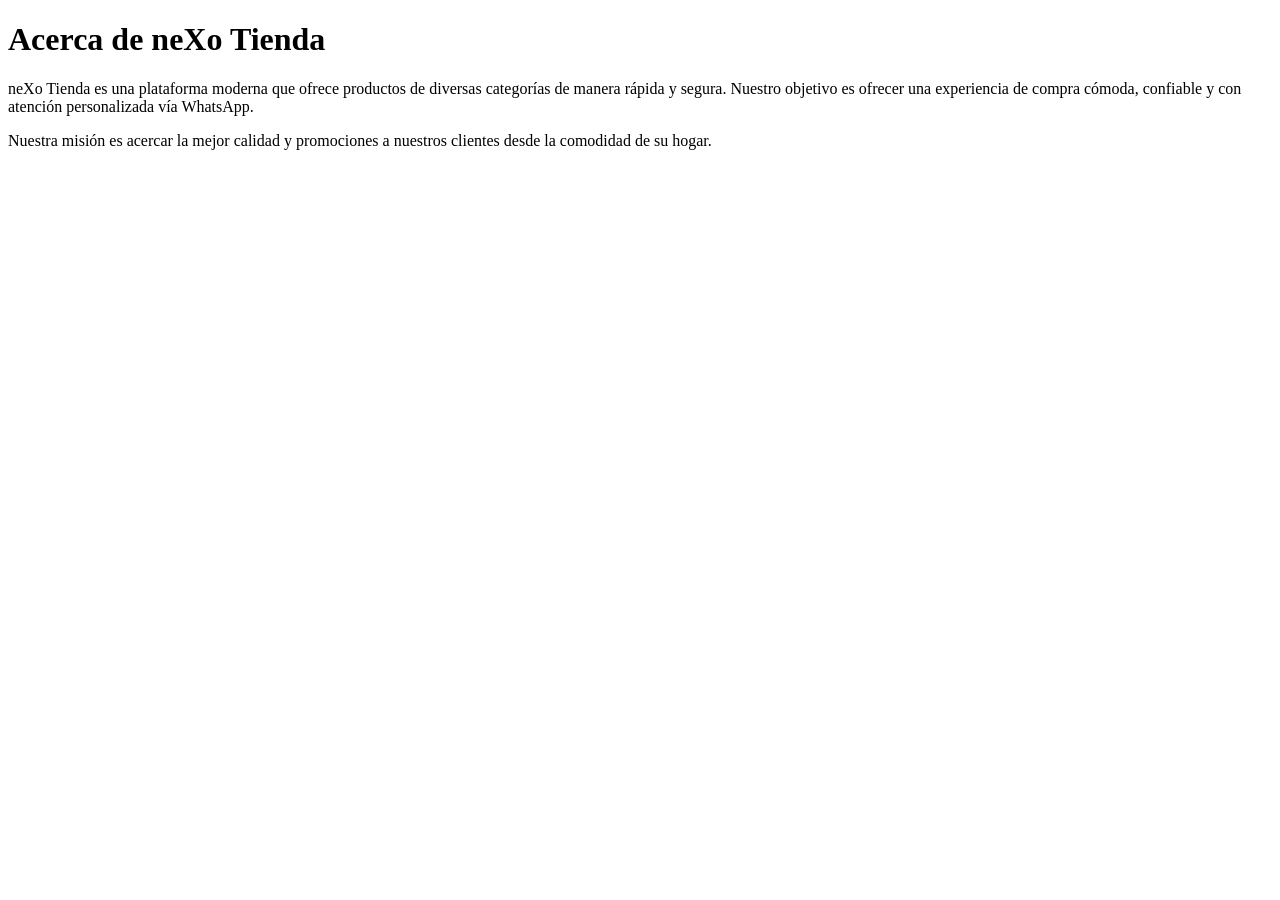
==== acerca.html @ 0534b07f "Crear acerca.html" ====
<!DOCTYPE html>
<html lang="es">
<head>
    <meta charset="UTF-8">
    <meta name="viewport" content="width=device-width, initial-scale=1.0">
    <title>Acerca de neXo</title>
    <link rel="stylesheet" href="css/styles.css">
</head>
<body>
    <header>
        <h1>Acerca de neXo Tienda</h1>
    </header>
    <main>
        <p>neXo Tienda es una plataforma moderna que ofrece productos de diversas categorías de manera rápida y segura. Nuestro objetivo es ofrecer una experiencia de compra cómoda, confiable y con atención personalizada vía WhatsApp.</p>
        <p>Nuestra misión es acercar la mejor calidad y promociones a nuestros clientes desde la comodidad de su hogar.</p>
    </main>
</body>
</html>
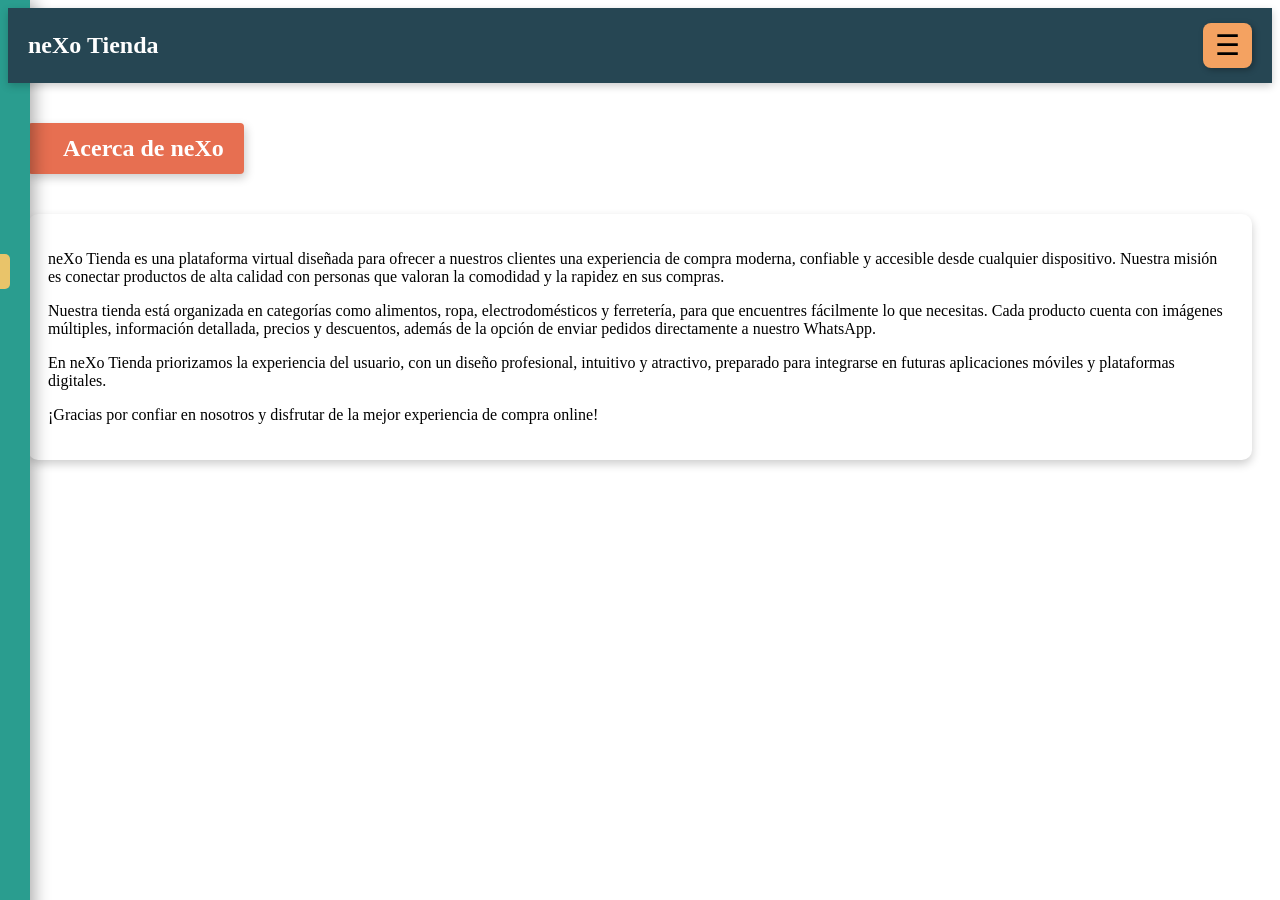
==== commit 4b13fec6: "Actualizar acerca.html" ====
--- a/acerca.html
+++ b/acerca.html
@@ -7,12 +7,40 @@
     <link rel="stylesheet" href="css/styles.css">
 </head>
 <body>
+
+    <!-- ENCABEZADO -->
     <header>
-        <h1>Acerca de neXo Tienda</h1>
+        <h1>neXo Tienda</h1>
+        <button id="btn-menu" class="btn-menu">&#9776;</button>
     </header>
+
+    <!-- MENÚ LATERAL -->
+    <aside id="menu-lateral" class="menu-lateral">
+        <ul>
+            <li><a href="index.html#alimentos">Alimentos</a></li>
+            <li><a href="index.html#ropa">Ropa</a></li>
+            <li><a href="index.html#electrodomesticos">Electrodomésticos</a></li>
+            <li><a href="index.html#ferreteria">Ferretería</a></li>
+        </ul>
+        <button onclick="location.href='acerca.html'">Acerca de neXo</button>
+    </aside>
+
+    <!-- CONTENIDO PRINCIPAL -->
     <main>
-        <p>neXo Tienda es una plataforma moderna que ofrece productos de diversas categorías de manera rápida y segura. Nuestro objetivo es ofrecer una experiencia de compra cómoda, confiable y con atención personalizada vía WhatsApp.</p>
-        <p>Nuestra misión es acercar la mejor calidad y promociones a nuestros clientes desde la comodidad de su hogar.</p>
+        <section class="acerca">
+            <h2 class="titulo-flecha">Acerca de neXo</h2>
+            <div class="contenido-acerca" style="margin-top:20px; background-color:#fff; padding:20px; border-radius:10px; box-shadow:0 4px 10px rgba(0,0,0,0.2);">
+                <p>neXo Tienda es una plataforma virtual diseñada para ofrecer a nuestros clientes una experiencia de compra moderna, confiable y accesible desde cualquier dispositivo. Nuestra misión es conectar productos de alta calidad con personas que valoran la comodidad y la rapidez en sus compras.</p>
+                
+                <p>Nuestra tienda está organizada en categorías como alimentos, ropa, electrodomésticos y ferretería, para que encuentres fácilmente lo que necesitas. Cada producto cuenta con imágenes múltiples, información detallada, precios y descuentos, además de la opción de enviar pedidos directamente a nuestro WhatsApp.</p>
+                
+                <p>En neXo Tienda priorizamos la experiencia del usuario, con un diseño profesional, intuitivo y atractivo, preparado para integrarse en futuras aplicaciones móviles y plataformas digitales.</p>
+                
+                <p>¡Gracias por confiar en nosotros y disfrutar de la mejor experiencia de compra online!</p>
+            </div>
+        </section>
     </main>
+
+    <script src="js/scripts.js"></script>
 </body>
 </html>
--- a/css/styles.css
+++ b/css/styles.css
@@ -0,0 +1,97 @@
+/* ENCABEZADO */
+header {
+    display: flex;
+    justify-content: space-between;
+    align-items: center;
+    padding: 15px 20px;
+    background-color: #264653; /* color del encabezado */
+    color: #fff;
+    box-shadow: 0 3px 8px rgba(0,0,0,0.2);
+    position: sticky;
+    top: 0;
+    z-index: 100;
+}
+header h1 {
+    margin: 0;
+    font-size: 24px;
+}
+
+/* BOTÓN MENÚ */
+.btn-menu {
+    font-size: 28px;
+    background-color: #F4A261;
+    border: none;
+    border-radius: 8px;
+    padding: 6px 12px;
+    cursor: pointer;
+    box-shadow: 2px 2px 6px rgba(0,0,0,0.3);
+    transition: 0.3s;
+}
+.btn-menu:hover {
+    background-color: #E76F51;
+}
+
+/* MENÚ LATERAL */
+.menu-lateral {
+    position: fixed;
+    top: 0;
+    left: -260px;
+    width: 250px;
+    height: 100%;
+    background-color: #2a9d8f;
+    padding: 20px;
+    transition: 0.4s;
+    box-shadow: 5px 0 15px rgba(0,0,0,0.3);
+    z-index: 99;
+}
+.menu-lateral.active { left: 0; }
+.menu-lateral ul { list-style: none; padding: 0; }
+.menu-lateral ul li { margin-bottom: 10px; }
+.menu-lateral ul li a {
+    color: #fff; text-decoration: none;
+    display: block; padding: 10px; border-radius: 5px;
+    transition: 0.3s;
+}
+.menu-lateral ul li a:hover { background-color: #f4a261; }
+
+/* BOTÓN ACERCA */
+.menu-lateral button {
+    margin-top: 20px;
+    width: 100%;
+    padding: 10px;
+    background-color: #e9c46a;
+    border: none;
+    border-radius: 5px;
+    cursor: pointer;
+    font-weight: bold;
+    transition: 0.3s;
+}
+.menu-lateral button:hover { background-color: #f4a261; }
+
+/* MAIN Y CATEGORÍAS */
+main { padding: 20px; margin-left: 0; }
+.categoria { margin-bottom: 40px; }
+
+/* TITULOS CON FLECHA */
+.titulo-flecha {
+    position: relative;
+    display: inline-block;
+    padding: 12px 20px 12px 35px;
+    background-color: #e76f51;
+    color: #fff;
+    font-weight: bold;
+    border-radius: 4px;
+    box-shadow: 2px 4px 10px rgba(0,0,0,0.2);
+}
+.titulo-flecha::before {
+    content:'';
+    position: absolute;
+    left: 0;
+    top: 0;
+    width:0; height:0;
+    border-top:25px solid transparent;
+    border-bottom:25px solid transparent;
+    border-right:20px solid #e76f51;
+}
+
+/* TARJETAS Y SLIDER se mantienen sin cambios */
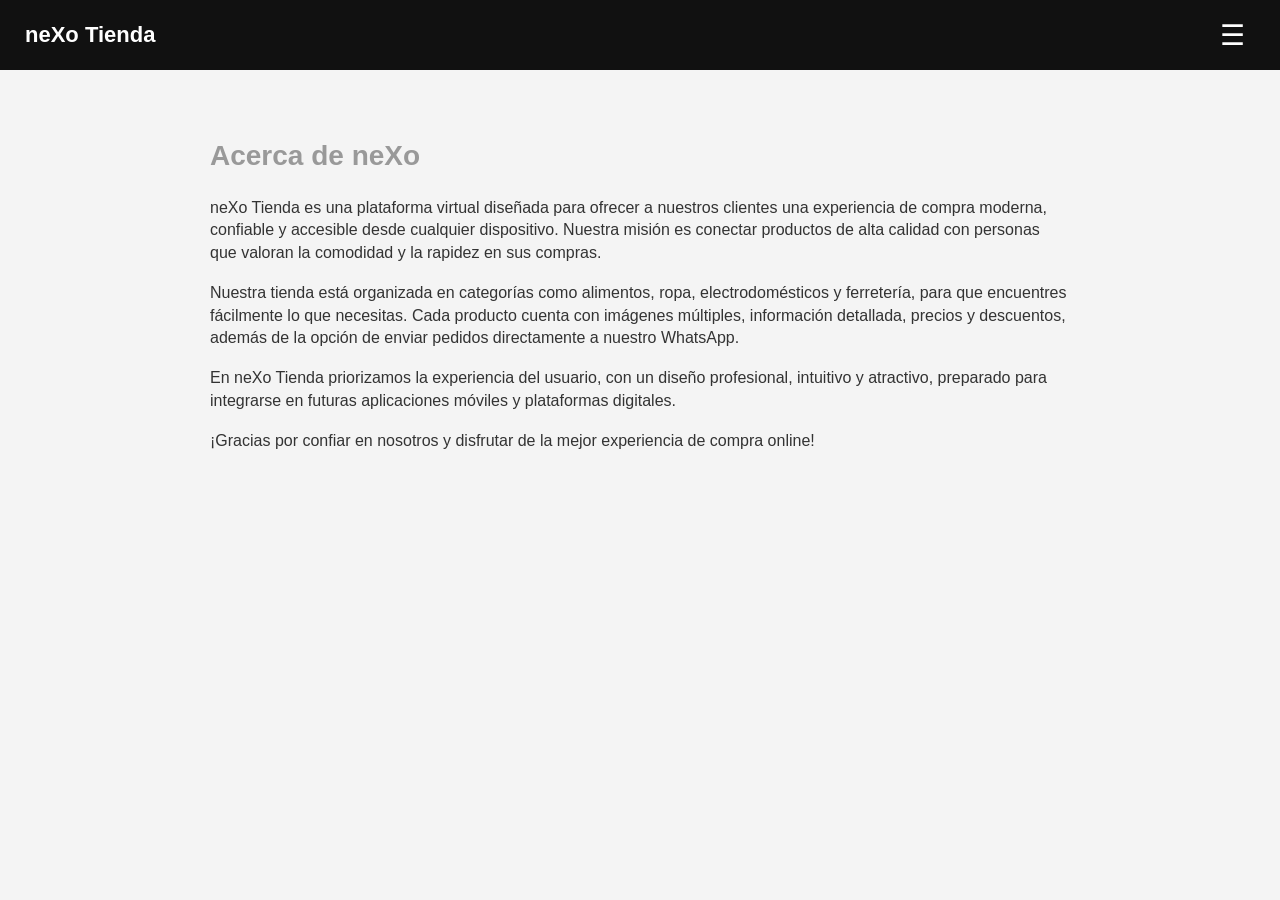
==== commit 70ac4533: "Actualizar acerca.html" ====
--- a/acerca.html
+++ b/acerca.html
@@ -1,46 +1,201 @@
 <!DOCTYPE html>
 <html lang="es">
 <head>
-    <meta charset="UTF-8">
-    <meta name="viewport" content="width=device-width, initial-scale=1.0">
-    <title>Acerca de neXo</title>
-    <link rel="stylesheet" href="css/styles.css">
+<meta charset="UTF-8">
+<meta name="viewport" content="width=device-width, initial-scale=1.0">
+<title>Acerca de neXo</title>
+
+<style>
+
+/* ============================= */
+/* RESET */
+/* ============================= */
+
+*{
+    margin:0;
+    padding:0;
+    box-sizing:border-box;
+    font-family: Arial, Helvetica, sans-serif;
+}
+
+body{
+    background:#f4f4f4;
+}
+
+/* ============================= */
+/* HEADER */
+/* ============================= */
+
+header{
+    width:100%;
+    height:70px;
+    background:#111;
+    color:white;
+    display:flex;
+    align-items:center;
+    justify-content:space-between;
+    padding:0 25px;
+    position:fixed;
+    top:0;
+    left:0;
+    z-index:1000;
+}
+
+.logo{
+    font-size:22px;
+    font-weight:bold;
+}
+
+.menu-btn{
+    font-size:28px;
+    cursor:pointer;
+    margin-right:10px; /* separado del borde derecho */
+}
+
+/* ============================= */
+/* SIDEBAR */
+/* ============================= */
+
+.sidebar{
+    position:fixed;
+    top:0;
+    left:-260px;
+    width:260px;
+    height:100%;
+    background:#1a1a1a;
+    padding-top:80px;
+    transition:0.3s ease;
+    z-index:999;
+    display:flex;
+    flex-direction:column;
+}
+
+.sidebar.active{
+    left:0;
+}
+
+.sidebar a{
+    text-decoration:none;
+    color:white;
+    padding:14px 25px;
+    display:block;
+    margin:8px 20px;
+    border-radius:8px;
+    background:transparent;
+    box-shadow: 0 2px 5px rgba(0,0,0,0.4);
+    transition:0.2s;
+}
+
+.sidebar a:hover{
+    background:#333;
+}
+
+.sidebar .separado{
+    margin-top:30px;
+}
+
+.sidebar .logo-menu{
+    margin-top:auto;
+    padding:20px;
+    text-align:center;
+}
+
+.sidebar .logo-menu img{
+    width:120px;
+}
+
+/* ============================= */
+/* CONTENIDO */
+/* ============================= */
+
+.contenido{
+    margin-top:100px;
+    padding:40px 20px;
+    max-width:900px;
+    margin-left:auto;
+    margin-right:auto;
+}
+
+.contenido h1{
+    font-size:28px;
+    color:#999;
+    margin-bottom:25px;
+}
+
+.contenido p{
+    margin-bottom:18px;
+    line-height:1.4;
+    color:#333;
+}
+
+/* ============================= */
+/* RESPONSIVE */
+/* ============================= */
+
+@media(max-width:768px){
+
+    .contenido{
+        padding:30px 18px;
+    }
+
+    .contenido h1{
+        font-size:24px;
+    }
+
+}
+
+</style>
 </head>
+
 <body>
 
-    <!-- ENCABEZADO -->
-    <header>
-        <h1>neXo Tienda</h1>
-        <button id="btn-menu" class="btn-menu">&#9776;</button>
-    </header>
-
-    <!-- MENÚ LATERAL -->
-    <aside id="menu-lateral" class="menu-lateral">
-        <ul>
-            <li><a href="index.html#alimentos">Alimentos</a></li>
-            <li><a href="index.html#ropa">Ropa</a></li>
-            <li><a href="index.html#electrodomesticos">Electrodomésticos</a></li>
-            <li><a href="index.html#ferreteria">Ferretería</a></li>
-        </ul>
-        <button onclick="location.href='acerca.html'">Acerca de neXo</button>
-    </aside>
-
-    <!-- CONTENIDO PRINCIPAL -->
-    <main>
-        <section class="acerca">
-            <h2 class="titulo-flecha">Acerca de neXo</h2>
-            <div class="contenido-acerca" style="margin-top:20px; background-color:#fff; padding:20px; border-radius:10px; box-shadow:0 4px 10px rgba(0,0,0,0.2);">
-                <p>neXo Tienda es una plataforma virtual diseñada para ofrecer a nuestros clientes una experiencia de compra moderna, confiable y accesible desde cualquier dispositivo. Nuestra misión es conectar productos de alta calidad con personas que valoran la comodidad y la rapidez en sus compras.</p>
-                
-                <p>Nuestra tienda está organizada en categorías como alimentos, ropa, electrodomésticos y ferretería, para que encuentres fácilmente lo que necesitas. Cada producto cuenta con imágenes múltiples, información detallada, precios y descuentos, además de la opción de enviar pedidos directamente a nuestro WhatsApp.</p>
-                
-                <p>En neXo Tienda priorizamos la experiencia del usuario, con un diseño profesional, intuitivo y atractivo, preparado para integrarse en futuras aplicaciones móviles y plataformas digitales.</p>
-                
-                <p>¡Gracias por confiar en nosotros y disfrutar de la mejor experiencia de compra online!</p>
-            </div>
-        </section>
-    </main>
-
-    <script src="js/scripts.js"></script>
+<header>
+    <div class="logo">neXo Tienda</div>
+    <div class="menu-btn" onclick="toggleMenu()">☰</div>
+</header>
+
+<!-- SIDEBAR -->
+
+<div class="sidebar" id="sidebar">
+
+    <a href="index.html">Inicio</a>
+
+    <a href="index.html#alimentos">Alimentos</a>
+    <a href="index.html#ropa">Ropa</a>
+    <a href="index.html#electrodomesticos">Electrodomésticos</a>
+    <a href="index.html#ferreteria">Ferretería</a>
+
+    <a href="acerca.html" class="separado">Acerca de neXo</a>
+
+    <div class="logo-menu">
+        <img src="logo.png" alt="Logo neXo">
+    </div>
+
+</div>
+
+<!-- CONTENIDO -->
+
+<div class="contenido">
+
+<h1>Acerca de neXo</h1>
+
+<p>neXo Tienda es una plataforma virtual diseñada para ofrecer a nuestros clientes una experiencia de compra moderna, confiable y accesible desde cualquier dispositivo. Nuestra misión es conectar productos de alta calidad con personas que valoran la comodidad y la rapidez en sus compras.</p>
+
+<p>Nuestra tienda está organizada en categorías como alimentos, ropa, electrodomésticos y ferretería, para que encuentres fácilmente lo que necesitas. Cada producto cuenta con imágenes múltiples, información detallada, precios y descuentos, además de la opción de enviar pedidos directamente a nuestro WhatsApp.</p>
+
+<p>En neXo Tienda priorizamos la experiencia del usuario, con un diseño profesional, intuitivo y atractivo, preparado para integrarse en futuras aplicaciones móviles y plataformas digitales.</p>
+
+<p>¡Gracias por confiar en nosotros y disfrutar de la mejor experiencia de compra online!</p>
+
+</div>
+
+<script>
+
+function toggleMenu(){
+    document.getElementById("sidebar").classList.toggle("active");
+}
+
+</script>
+
 </body>
 </html>
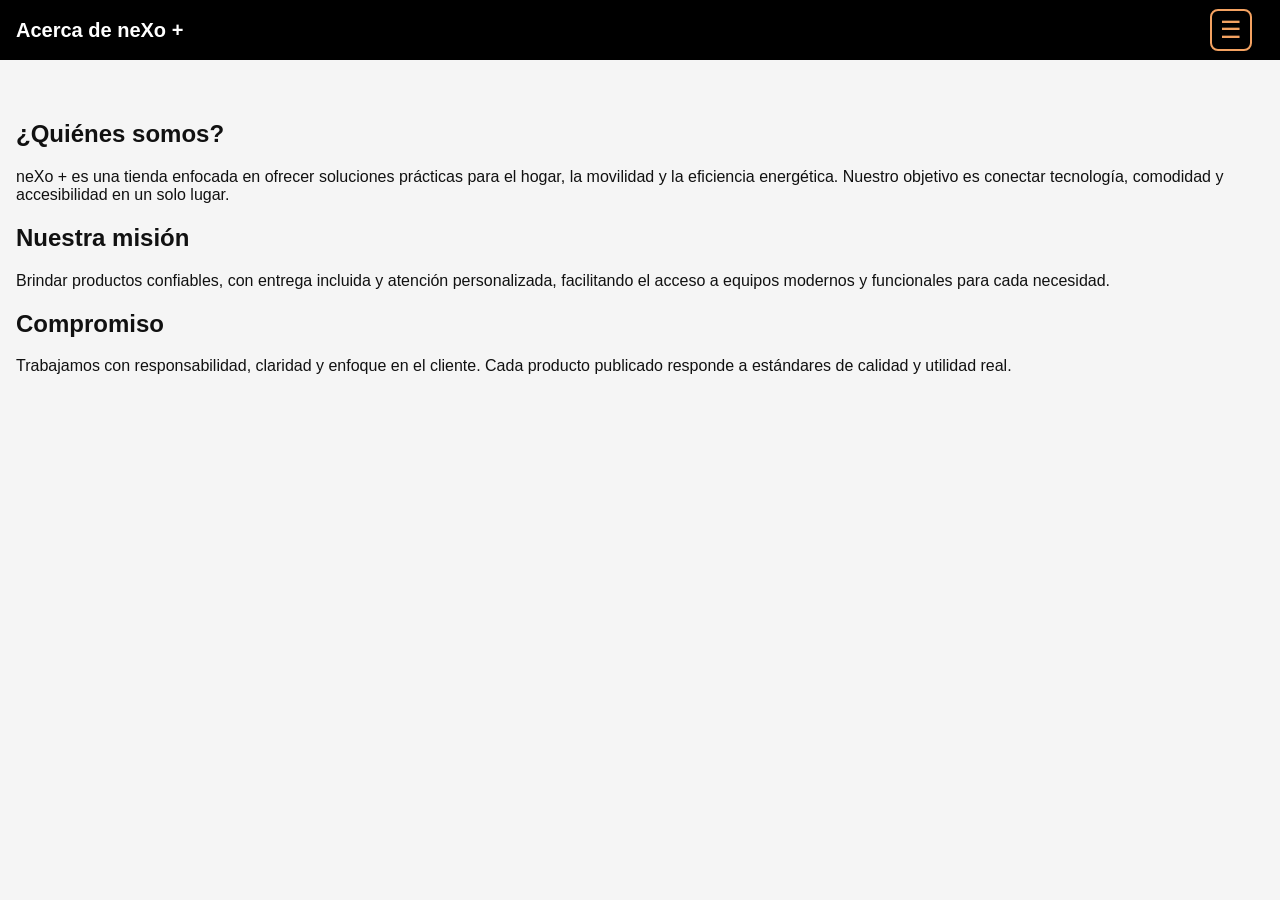
==== commit c2418b60: "Update acerca.html" ====
--- a/acerca.html
+++ b/acerca.html
@@ -1,201 +1,75 @@
 <!DOCTYPE html>
 <html lang="es">
 <head>
-<meta charset="UTF-8">
-<meta name="viewport" content="width=device-width, initial-scale=1.0">
-<title>Acerca de neXo</title>
-
-<style>
-
-/* ============================= */
-/* RESET */
-/* ============================= */
-
-*{
-    margin:0;
-    padding:0;
-    box-sizing:border-box;
-    font-family: Arial, Helvetica, sans-serif;
-}
-
-body{
-    background:#f4f4f4;
-}
-
-/* ============================= */
-/* HEADER */
-/* ============================= */
-
-header{
-    width:100%;
-    height:70px;
-    background:#111;
-    color:white;
-    display:flex;
-    align-items:center;
-    justify-content:space-between;
-    padding:0 25px;
-    position:fixed;
-    top:0;
-    left:0;
-    z-index:1000;
-}
-
-.logo{
-    font-size:22px;
-    font-weight:bold;
-}
-
-.menu-btn{
-    font-size:28px;
-    cursor:pointer;
-    margin-right:10px; /* separado del borde derecho */
-}
-
-/* ============================= */
-/* SIDEBAR */
-/* ============================= */
-
-.sidebar{
-    position:fixed;
-    top:0;
-    left:-260px;
-    width:260px;
-    height:100%;
-    background:#1a1a1a;
-    padding-top:80px;
-    transition:0.3s ease;
-    z-index:999;
-    display:flex;
-    flex-direction:column;
-}
-
-.sidebar.active{
-    left:0;
-}
-
-.sidebar a{
-    text-decoration:none;
-    color:white;
-    padding:14px 25px;
-    display:block;
-    margin:8px 20px;
-    border-radius:8px;
-    background:transparent;
-    box-shadow: 0 2px 5px rgba(0,0,0,0.4);
-    transition:0.2s;
-}
-
-.sidebar a:hover{
-    background:#333;
-}
-
-.sidebar .separado{
-    margin-top:30px;
-}
-
-.sidebar .logo-menu{
-    margin-top:auto;
-    padding:20px;
-    text-align:center;
-}
-
-.sidebar .logo-menu img{
-    width:120px;
-}
-
-/* ============================= */
-/* CONTENIDO */
-/* ============================= */
-
-.contenido{
-    margin-top:100px;
-    padding:40px 20px;
-    max-width:900px;
-    margin-left:auto;
-    margin-right:auto;
-}
-
-.contenido h1{
-    font-size:28px;
-    color:#999;
-    margin-bottom:25px;
-}
-
-.contenido p{
-    margin-bottom:18px;
-    line-height:1.4;
-    color:#333;
-}
-
-/* ============================= */
-/* RESPONSIVE */
-/* ============================= */
-
-@media(max-width:768px){
-
-    .contenido{
-        padding:30px 18px;
-    }
-
-    .contenido h1{
-        font-size:24px;
-    }
-
-}
-
-</style>
+    <meta charset="UTF-8">
+    <title>Acerca de neXo +</title>
+    <meta name="viewport" content="width=device-width, initial-scale=1.0">
+    <link rel="stylesheet" href="css/styles.css">
 </head>
-
 <body>
 
 <header>
-    <div class="logo">neXo Tienda</div>
-    <div class="menu-btn" onclick="toggleMenu()">☰</div>
+    <h1>Acerca de neXo +</h1>
+    <button id="btn-menu" class="btn-menu">&#9776;</button>
 </header>
 
-<!-- SIDEBAR -->
+<!-- MENÚ LATERAL DERECHO -->
+<aside id="menu-lateral" class="menu-lateral menu-derecha">
+    <div class="menu-contenido">
 
-<div class="sidebar" id="sidebar">
+        <nav class="menu-links">
+            <a href="index.html" class="menu-item inicio">Inicio</a>
 
-    <a href="index.html">Inicio</a>
+            <div class="menu-separador"></div>
 
-    <a href="index.html#alimentos">Alimentos</a>
-    <a href="index.html#ropa">Ropa</a>
-    <a href="index.html#electrodomesticos">Electrodomésticos</a>
-    <a href="index.html#ferreteria">Ferretería</a>
+            <a href="index.html#electrodomesticos" class="menu-item">Electrodomésticos</a>
+            <a href="index.html#refrigeracion" class="menu-item">Refrigeración y Clima</a>
+            <a href="index.html#agua" class="menu-item">Equipos de Agua</a>
+            <a href="index.html#energia" class="menu-item">Energía</a>
+            <a href="index.html#limpieza" class="menu-item">Equipos de Limpieza</a>
+            <a href="index.html#vehiculos" class="menu-item">Vehículos</a>
 
-    <a href="acerca.html" class="separado">Acerca de neXo</a>
+            <div class="menu-separador"></div>
 
-    <div class="logo-menu">
-        <img src="logo.png" alt="Logo neXo">
+            <a href="#" class="menu-item acerca activo">Acerca de neXo</a>
+        </nav>
+
+        <div class="menu-logo">
+            <img src="img/logo.png" alt="Logo Tienda neXo +">
+        </div>
+
     </div>
+</aside>
 
-</div>
+<main class="contenido-acerca">
 
-<!-- CONTENIDO -->
+    <section class="bloque-acerca">
+        <h2>¿Quiénes somos?</h2>
+        <p>
+            neXo + es una tienda enfocada en ofrecer soluciones prácticas para el hogar,
+            la movilidad y la eficiencia energética. Nuestro objetivo es conectar
+            tecnología, comodidad y accesibilidad en un solo lugar.
+        </p>
+    </section>
 
-<div class="contenido">
+    <section class="bloque-acerca">
+        <h2>Nuestra misión</h2>
+        <p>
+            Brindar productos confiables, con entrega incluida y atención personalizada,
+            facilitando el acceso a equipos modernos y funcionales para cada necesidad.
+        </p>
+    </section>
 
-<h1>Acerca de neXo</h1>
+    <section class="bloque-acerca">
+        <h2>Compromiso</h2>
+        <p>
+            Trabajamos con responsabilidad, claridad y enfoque en el cliente.
+            Cada producto publicado responde a estándares de calidad y utilidad real.
+        </p>
+    </section>
 
-<p>neXo Tienda es una plataforma virtual diseñada para ofrecer a nuestros clientes una experiencia de compra moderna, confiable y accesible desde cualquier dispositivo. Nuestra misión es conectar productos de alta calidad con personas que valoran la comodidad y la rapidez en sus compras.</p>
+</main>
 
-<p>Nuestra tienda está organizada en categorías como alimentos, ropa, electrodomésticos y ferretería, para que encuentres fácilmente lo que necesitas. Cada producto cuenta con imágenes múltiples, información detallada, precios y descuentos, además de la opción de enviar pedidos directamente a nuestro WhatsApp.</p>
-
-<p>En neXo Tienda priorizamos la experiencia del usuario, con un diseño profesional, intuitivo y atractivo, preparado para integrarse en futuras aplicaciones móviles y plataformas digitales.</p>
-
-<p>¡Gracias por confiar en nosotros y disfrutar de la mejor experiencia de compra online!</p>
-
-</div>
-
-<script>
-
-function toggleMenu(){
-    document.getElementById("sidebar").classList.toggle("active");
-}
-
-</script>
-
+<script src="js/scripts.js"></script>
 </body>
-</html>+</html>
--- a/css/styles.css
+++ b/css/styles.css
@@ -0,0 +1,251 @@
+/* ======================
+   ESTILOS GENERALES
+====================== */
+body {
+    font-family: 'Arial', sans-serif;
+    margin: 0;
+    background-color: #f5f5f5;
+    color: #111;
+}
+
+/* ======================
+   HEADER FIJO CORRECTO
+====================== */
+header {
+    position: fixed;
+    top: 0;
+    left: 0;
+    width: 100%;
+    height: 60px;
+    background-color: #000;
+    color: #fff;
+    display: flex;
+    justify-content: space-between;
+    align-items: center;
+    padding-left: 16px;
+    padding-right: 28px; /* 👈 separación real del borde */
+    box-sizing: border-box;
+    z-index: 1000;
+}
+
+/* Título */
+header h1 {
+    margin: 0;
+    font-size: 20px;
+    font-weight: bold;
+}
+
+/* BOTÓN MENÚ HEADER */
+#btn-menu {
+    width: 42px;
+    height: 42px;
+    background: transparent;       /* fondo transparente */
+    border: 2px solid #F4A261;    /* silueta naranja */
+    border-radius: 8px;            /* esquinas redondeadas */
+    cursor: pointer;
+    display: flex;
+    align-items: center;
+    justify-content: center;
+    font-size: 24px;               /* tamaño de las líneas */
+    color: #F4A261;                /* líneas naranjas */
+    padding: 0;
+    box-shadow: 2px 2px 6px rgba(0,0,0,0.2); /* efecto a relieve ligero */
+    transition: 0.2s ease;
+}
+
+/* Hover: intensifica silueta y líneas */
+#btn-menu:hover {
+    color: #E76F51;
+    border-color: #E76F51;
+    box-shadow: 3px 3px 8px rgba(0,0,0,0.3);
+}
+/* =========================
+   MENÚ LATERAL REFINADO
+========================= */
+
+.menu-lateral {
+    position: fixed;
+    top: 60px;
+    right: 0;
+    width: 260px;
+    height: calc(100% - 60px);
+    background-color: #111;
+    transform: translateX(100%);
+    transition: transform 0.3s ease;
+    z-index: 999;
+   box-shadow: none; /* quitamos sombra */
+}
+
+.menu-lateral.active {
+    transform: translateX(0);
+}
+
+.menu-contenido {
+    height: 100%;
+    display: flex;
+    flex-direction: column;
+    padding: 20px;
+    box-sizing: border-box;
+}
+
+/* CONTENEDOR LINKS */
+.menu-links {
+    display: flex;
+    flex-direction: column;
+    gap: 14px;
+}
+
+/* BOTONES DEL MENÚ LATERAL SIN FONDO */
+.menu-item {
+    text-decoration: none;
+    color: #fff;             /* texto blanco */
+    padding: 12px 16px;
+    border-radius: 8px;
+    background: none;        /* quitar fondo */
+    border: none;            /* quitar borde */
+    box-shadow:
+        3px 3px 8px rgba(0,0,0,0.6),
+        -2px -2px 6px rgba(255,255,255,0.05); /* efecto a relieve */
+    transition: 0.2s ease;
+    font-size: 15px;
+}
+
+/* Hover sutil para relieve */
+.menu-item:hover {
+    box-shadow:
+        inset 2px 2px 6px rgba(0,0,0,0.6),
+        inset -2px -2px 6px rgba(255,255,255,0.05);
+    color: #F4A261;
+}
+
+/* Inicio destacado */
+.menu-item.inicio {
+    font-weight: bold;
+}
+
+/* Acerca separado visualmente */
+.menu-item.acerca {
+    margin-top: 20px;
+    font-size: 14px;
+    color: #bbb;
+}
+
+/* LOGO PEGADO ABAJO */
+.menu-logo {
+    margin-top: auto;
+    text-align: center;
+    padding-top: 20px;
+}
+
+.menu-logo img {
+    width: 95px;
+    opacity: 0.85;
+}
+
+/* MAIN */
+main { padding: 100px 16px 20px 16px; }
+
+/* =========================
+   TÍTULOS CON FORMA FLECHA
+========================= */
+
+.categoria {
+    margin-bottom: 80px;
+}
+
+/* =========================
+   TÍTULOS CATEGORÍAS MEJORADOS
+========================= */
+
+.categoria h2 {
+    display: inline-block;
+    margin: 0;
+    margin-left: -16px;
+    margin-bottom: 26px; /* más separación de tarjetas */
+    padding: 14px 36px 14px 24px;
+    background-color: #dcdcdc;
+    color: #666;
+    font-size: 22px; /* más grande */
+    font-weight: bold;
+    clip-path: polygon(
+        0% 0%,
+        85% 0%,
+        100% 50%,
+        85% 100%,
+        0% 100%
+    );
+}
+
+
+/* TARJETAS */
+.tarjetas { display:flex; flex-wrap:wrap; gap:50px; justify-content:center; }
+.tarjeta {
+    background-color:#fff;
+    border-radius:12px;
+    box-shadow:0 6px 15px rgba(0,0,0,0.25);
+    width:280px;
+    display:flex;
+    flex-direction:column;
+}
+.tarjeta:hover { transform: translateY(-2px); box-shadow:0 10px 20px rgba(0,0,0,0.35); }
+
+/* SLIDER */
+.slider { position:relative; width:100%; height:180px; overflow:hidden; }
+.slider img { width:100%; height:180px; object-fit:cover; display:none; }
+.slider img.active { display:block; }
+.slider button { position:absolute; top:50%; transform:translateY(-50%); background-color: rgba(0,0,0,0.2); color:#fff; border:none; font-size:20px; padding:6px 10px; cursor:pointer; border-radius:50%; }
+.slider .prev { left:6px; }
+.slider .next { right:6px; }
+
+/* INFORMACIÓN DE PRODUCTO EN TARJETAS */
+.info-producto {
+    padding: 8px;
+    display: flex;
+    flex-direction: column;
+    gap: 2px;          /* compacto, menos interlineado */
+}
+
+.info-producto h3 {
+    margin: 0;
+    font-size: 16px;
+    font-weight: bold; /* nombre en negrita */
+    color: #111;
+}
+
+.info-producto .descripcion,
+.info-producto .domicilio {
+    margin: 0;
+    font-size: 14px;
+    color: #555;
+}
+
+.info-producto .precio {
+    margin: 0;
+    font-size: 15px;
+    font-weight: bold; /* precio en negrita */
+    color: #2a9d44;    /* verde */
+}
+
+/* BOTÓN WHATSAPP */
+.boton-whatsapp {
+    display:block;
+    margin-top:4px;
+    text-align:center;
+    background-color:#F4A261;
+    color:#fff;
+    padding:8px;
+    text-decoration:none;
+    border-radius:6px;
+    font-weight:bold;
+}
+
+/* RESPONSIVE */
+@media(max-width:768px){
+    .tarjetas { flex-direction:column; align-items:center; }
+    .tarjeta { width:95%; }
+    header h1 { font-size:18px; }
+    .categoria h2 { font-size:16px; padding:8px 16px 8px 28px; }
+    .categoria h2::after { border-top:16px solid transparent; border-bottom:16px solid transparent; border-right:12px solid #ccc; }
+    .slider { height:160px; }
+    .slider button { font-size:18px; padding:5px 8px; }
+}
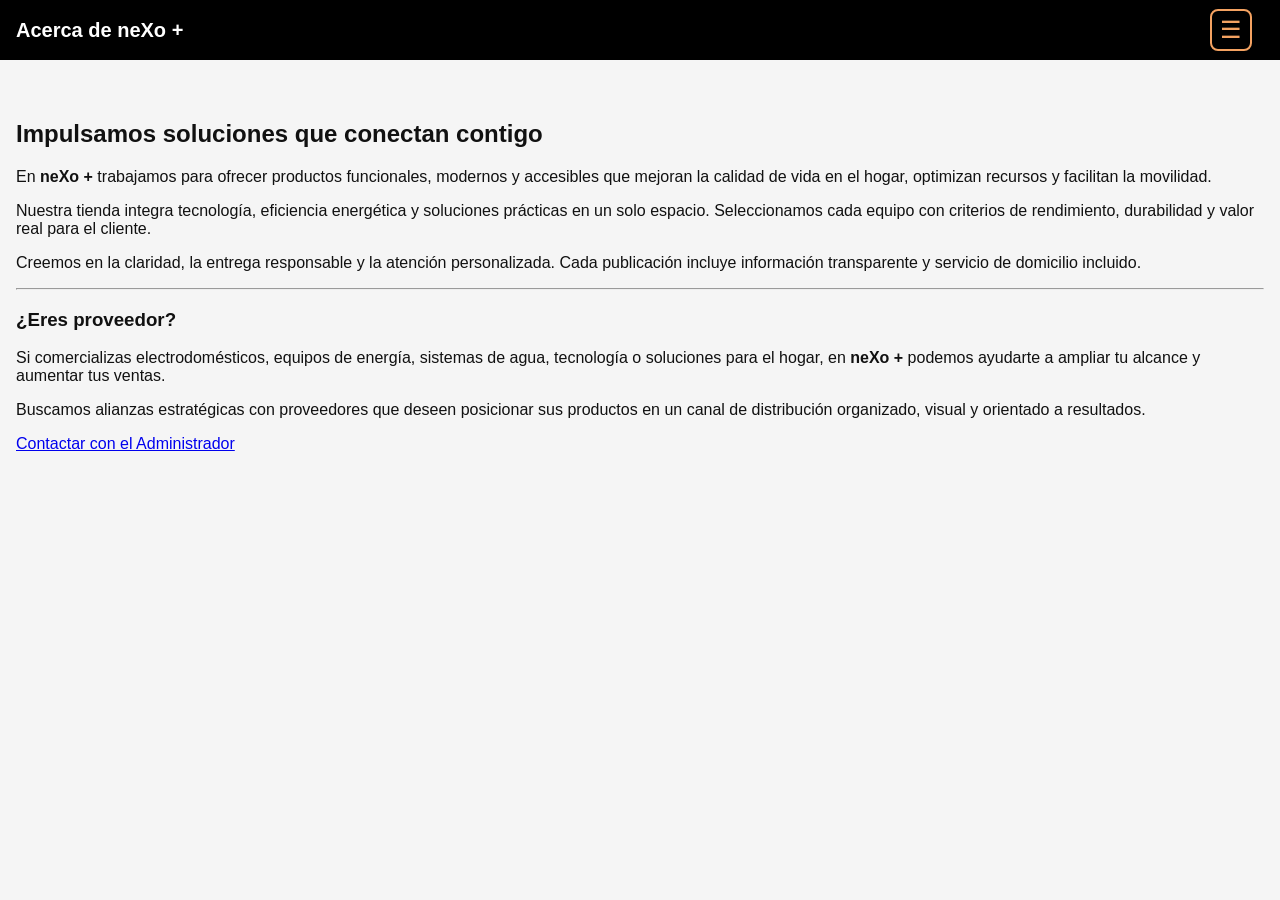
==== commit 9fc19b0d: "Update acerca.html" ====
--- a/acerca.html
+++ b/acerca.html
@@ -13,7 +13,7 @@
     <button id="btn-menu" class="btn-menu">&#9776;</button>
 </header>
 
-<!-- MENÚ LATERAL DERECHO -->
+<!-- MENÚ DESDE LA DERECHA -->
 <aside id="menu-lateral" class="menu-lateral menu-derecha">
     <div class="menu-contenido">
 
@@ -41,32 +41,52 @@
     </div>
 </aside>
 
-<main class="contenido-acerca">
+<main class="contenedor-acerca">
 
-    <section class="bloque-acerca">
-        <h2>¿Quiénes somos?</h2>
+    <div class="tarjeta-acerca">
+
+        <h2>Impulsamos soluciones que conectan contigo</h2>
+
         <p>
-            neXo + es una tienda enfocada en ofrecer soluciones prácticas para el hogar,
-            la movilidad y la eficiencia energética. Nuestro objetivo es conectar
-            tecnología, comodidad y accesibilidad en un solo lugar.
+            En <strong>neXo +</strong> trabajamos para ofrecer productos funcionales,
+            modernos y accesibles que mejoran la calidad de vida en el hogar,
+            optimizan recursos y facilitan la movilidad.
         </p>
-    </section>
 
-    <section class="bloque-acerca">
-        <h2>Nuestra misión</h2>
         <p>
-            Brindar productos confiables, con entrega incluida y atención personalizada,
-            facilitando el acceso a equipos modernos y funcionales para cada necesidad.
+            Nuestra tienda integra tecnología, eficiencia energética y soluciones prácticas
+            en un solo espacio. Seleccionamos cada equipo con criterios de rendimiento,
+            durabilidad y valor real para el cliente.
         </p>
-    </section>
 
-    <section class="bloque-acerca">
-        <h2>Compromiso</h2>
         <p>
-            Trabajamos con responsabilidad, claridad y enfoque en el cliente.
-            Cada producto publicado responde a estándares de calidad y utilidad real.
+            Creemos en la claridad, la entrega responsable y la atención personalizada.
+            Cada publicación incluye información transparente y servicio de domicilio incluido.
         </p>
-    </section>
+
+        <hr>
+
+        <h3>¿Eres proveedor?</h3>
+
+        <p>
+            Si comercializas electrodomésticos, equipos de energía, sistemas de agua,
+            tecnología o soluciones para el hogar, en <strong>neXo +</strong> podemos
+            ayudarte a ampliar tu alcance y aumentar tus ventas.
+        </p>
+
+        <p>
+            Buscamos alianzas estratégicas con proveedores que deseen posicionar
+            sus productos en un canal de distribución organizado, visual y orientado
+            a resultados.
+        </p>
+
+        <a class="boton-contacto-admin"
+           href="https://wa.me/5355415537?text=Hola,%20me%20interesa%20contactar%20como%20proveedor%20con%20neXo%20%2B"
+           target="_blank">
+           Contactar con el Administrador
+        </a>
+
+    </div>
 
 </main>
 
--- a/css/styles.css
+++ b/css/styles.css
@@ -249,3 +249,13 @@
     .slider { height:160px; }
     .slider button { font-size:18px; padding:5px 8px; }
 }
+/* MENÚ DESDE LA DERECHA */
+.menu-derecha {
+    right: -260px;
+    left: auto;
+    transition: right 0.3s ease;
+}
+
+.menu-derecha.activo {
+    right: 0;
+}
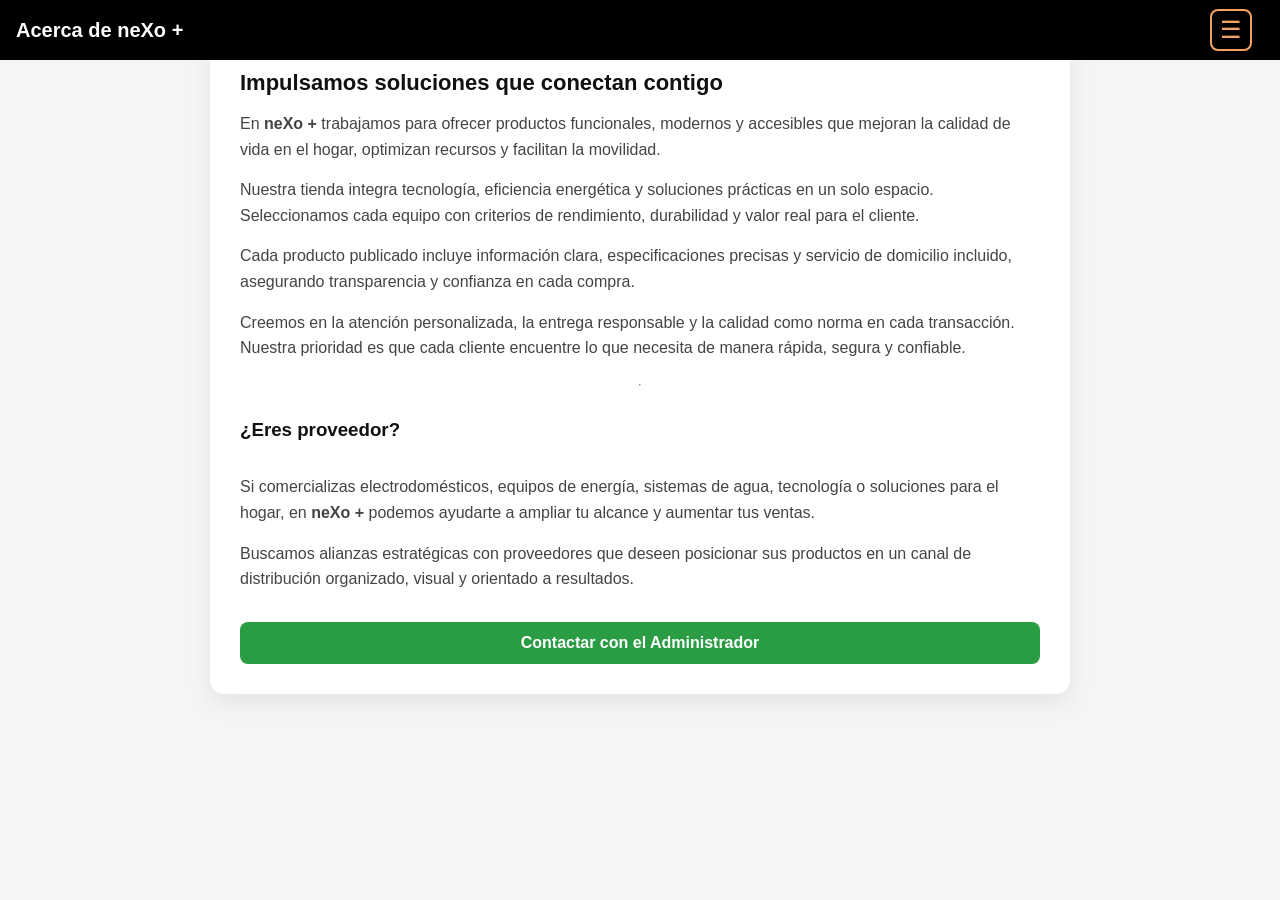
==== commit d8448e83: "Update acerca.html" ====
--- a/acerca.html
+++ b/acerca.html
@@ -60,8 +60,14 @@
         </p>
 
         <p>
-            Creemos en la claridad, la entrega responsable y la atención personalizada.
-            Cada publicación incluye información transparente y servicio de domicilio incluido.
+            Cada producto publicado incluye información clara, especificaciones precisas
+            y servicio de domicilio incluido, asegurando transparencia y confianza en cada compra.
+        </p>
+
+        <p>
+            Creemos en la atención personalizada, la entrega responsable y la calidad
+            como norma en cada transacción. Nuestra prioridad es que cada cliente
+            encuentre lo que necesita de manera rápida, segura y confiable.
         </p>
 
         <hr>
@@ -90,6 +96,36 @@
 
 </main>
 
-<script src="js/scripts.js"></script>
+<script>
+document.addEventListener("DOMContentLoaded", function () {
+    /* =========================
+       MENÚ LATERAL
+    ========================== */
+    const btnMenu = document.getElementById("btn-menu");
+    const menuLateral = document.getElementById("menu-lateral");
+
+    // Abrir / cerrar menú
+    btnMenu.addEventListener("click", function (e) {
+        e.stopPropagation();
+        menuLateral.classList.toggle("active");
+    });
+
+    // Cerrar menú al hacer click fuera
+    document.addEventListener("click", function (e) {
+        if (!menuLateral.contains(e.target) && !btnMenu.contains(e.target)) {
+            menuLateral.classList.remove("active");
+        }
+    });
+
+    // Cerrar menú al hacer click en cualquier enlace del menú
+    const enlacesMenu = menuLateral.querySelectorAll("a");
+    enlacesMenu.forEach(function (enlace) {
+        enlace.addEventListener("click", function () {
+            menuLateral.classList.remove("active");
+        });
+    });
+});
+</script>
+
 </body>
 </html>
--- a/css/styles.css
+++ b/css/styles.css
@@ -181,17 +181,19 @@
 .tarjetas { display:flex; flex-wrap:wrap; gap:50px; justify-content:center; }
 .tarjeta {
     background-color:#fff;
-    border-radius:12px;
+    border-radius:14px;
     box-shadow:0 6px 15px rgba(0,0,0,0.25);
     width:280px;
     display:flex;
     flex-direction:column;
+    overflow: hidden;
+    border: none;
 }
 .tarjeta:hover { transform: translateY(-2px); box-shadow:0 10px 20px rgba(0,0,0,0.35); }
 
 /* SLIDER */
-.slider { position:relative; width:100%; height:180px; overflow:hidden; }
-.slider img { width:100%; height:180px; object-fit:cover; display:none; }
+.slider { position:relative; width:100%; height:180px; overflow:hidden; border: none; }
+.slider img { width:100%; height:180px; object-fit:cover; display:none; border: none; outline: none; outline: none; background: transparent; }
 .slider img.active { display:block; }
 .slider button { position:absolute; top:50%; transform:translateY(-50%); background-color: rgba(0,0,0,0.2); color:#fff; border:none; font-size:20px; padding:6px 10px; cursor:pointer; border-radius:50%; }
 .slider .prev { left:6px; }
@@ -259,3 +261,55 @@
 .menu-derecha.activo {
     right: 0;
 }
+/* CONTENEDOR GENERAL */
+.contenedor-acerca {
+    display: flex;
+    justify-content: center;
+    padding: 40px 20px;
+}
+
+/* TARJETA MINIMALISTA CON RELIEVE */
+.tarjeta-acerca {
+    max-width: 800px;
+    background: #ffffff;
+    padding: 30px;
+    border-radius: 14px;
+    box-shadow: 0 8px 25px rgba(0,0,0,0.08);
+    display: flex;
+    flex-direction: column;
+    gap: 15px;
+}
+
+/* TITULOS */
+.tarjeta-acerca h2 {
+    margin: 0;
+    font-size: 22px;
+}
+
+.tarjeta-acerca h3 {
+    margin-top: 10px;
+}
+
+/* TEXTO */
+.tarjeta-acerca p {
+    margin: 0;
+    line-height: 1.6;
+    color: #444;
+}
+
+/* BOTÓN ADMIN */
+.boton-contacto-admin {
+    margin-top: 15px;
+    padding: 12px;
+    text-align: center;
+    border-radius: 8px;
+    font-weight: bold;
+    text-decoration: none;
+    background: #2a9d44;
+    color: white;
+    transition: 0.3s ease;
+}
+
+.boton-contacto-admin:hover {
+    background: #218838;
+}
